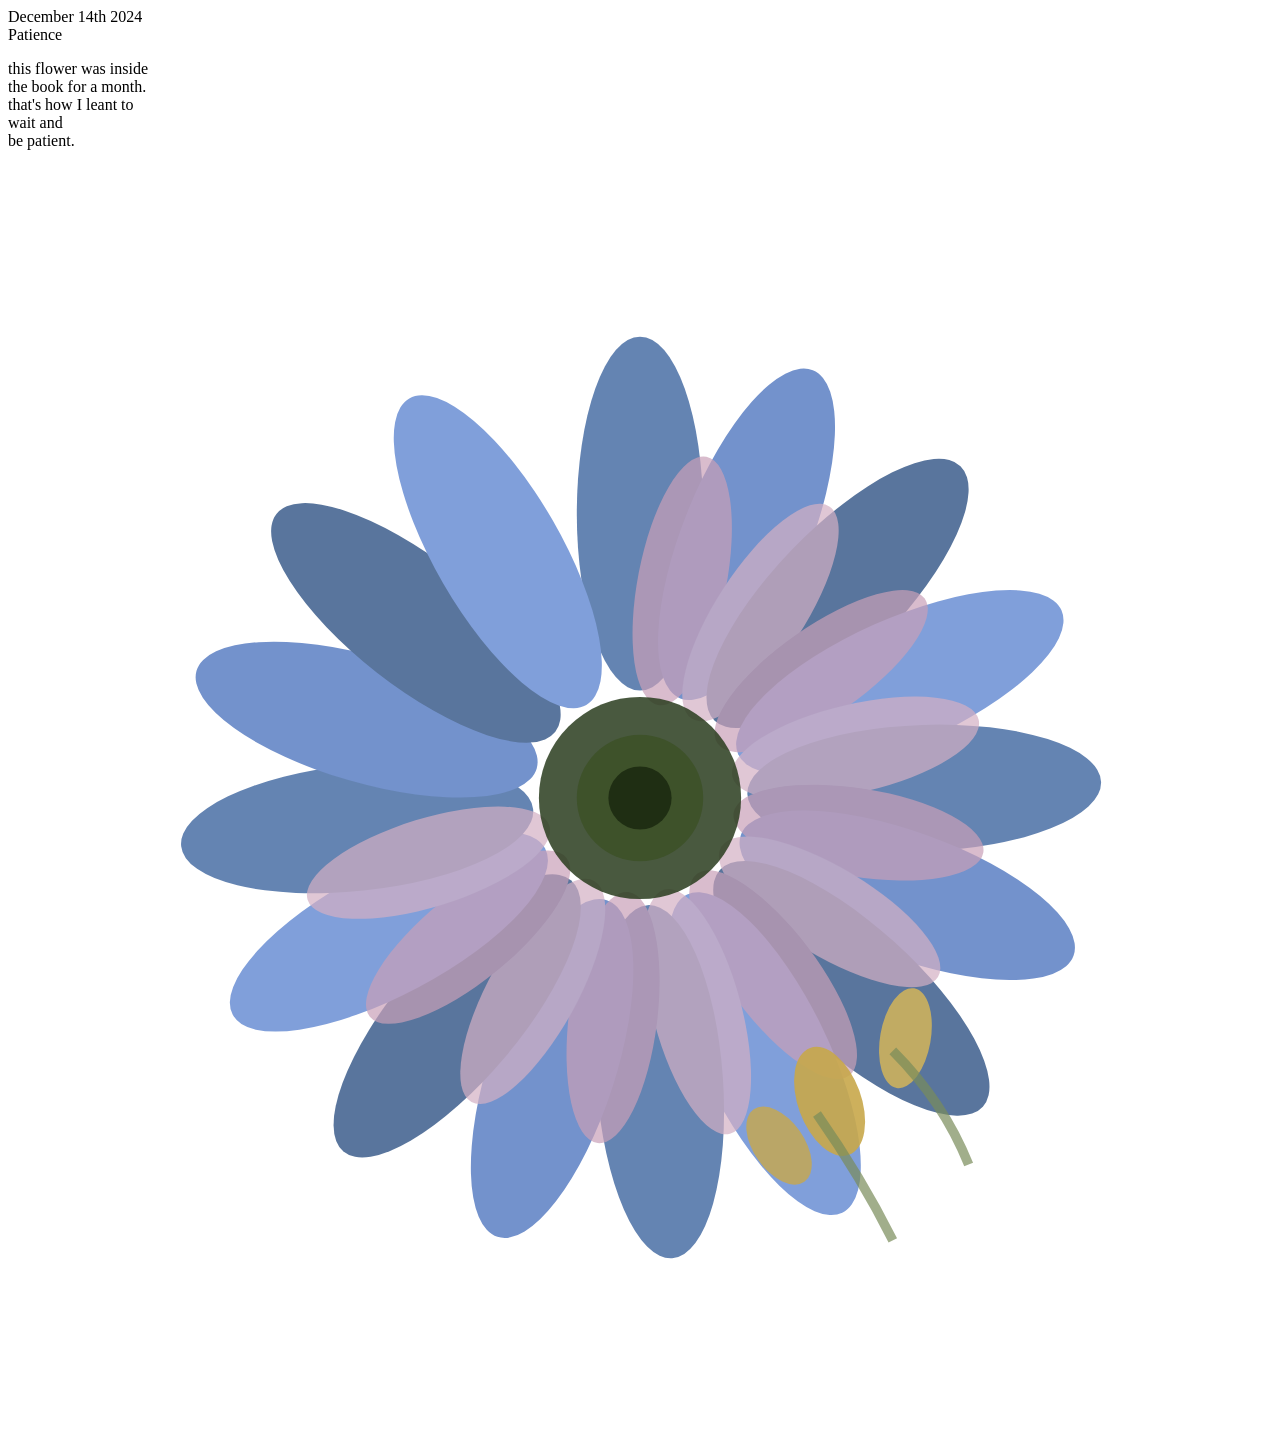
==== index.html @ 7498b92a "Create index.html" ====
<!DOCTYPE html>
<html lang="en">
<head>
  <meta charset="UTF-8">
  <meta name="viewport" content="width=device-width, initial-scale=1.0">
  <title>Patience</title>
  <link rel="stylesheet" href="style.css">
</head>
<body>

  <div class="card">

    <div class="card__header">
      <div class="card__date">
        <span class="card__date-line">December</span>
        <span class="card__date-line">14th 2024</span>
      </div>
      <div class="card__divider-v"></div>
      <div class="card__word">Patience</div>
    </div>

    <div class="card__divider-h"></div>

    <div class="card__body">
      <p class="card__text">
        this flower was inside<br>
        the book for a month.<br>
        that's how I leant to<br>
        wait and<br>
        be patient.
      </p>
    </div>

    <div class="card__tape card__tape--left"></div>
    <div class="card__tape card__tape--right"></div>

    <div class="card__flower">
      <!-- Pressed flower SVG -->
      <svg viewBox="0 0 200 200" xmlns="http://www.w3.org/2000/svg" class="flower-svg">
        <!-- Outer blue petals -->
        <g opacity="0.85">
          <ellipse cx="100" cy="55" rx="10" ry="28" fill="#4a6fa5" transform="rotate(0 100 100)"/>
          <ellipse cx="100" cy="55" rx="10" ry="28" fill="#5b7fc4" transform="rotate(22 100 100)"/>
          <ellipse cx="100" cy="55" rx="10" ry="28" fill="#3d5e8c" transform="rotate(44 100 100)"/>
          <ellipse cx="100" cy="55" rx="10" ry="28" fill="#6b8fd4" transform="rotate(66 100 100)"/>
          <ellipse cx="100" cy="55" rx="10" ry="28" fill="#4a6fa5" transform="rotate(88 100 100)"/>
          <ellipse cx="100" cy="55" rx="10" ry="28" fill="#5b7fc4" transform="rotate(110 100 100)"/>
          <ellipse cx="100" cy="55" rx="10" ry="28" fill="#3d5e8c" transform="rotate(132 100 100)"/>
          <ellipse cx="100" cy="55" rx="10" ry="28" fill="#6b8fd4" transform="rotate(154 100 100)"/>
          <ellipse cx="100" cy="55" rx="10" ry="28" fill="#4a6fa5" transform="rotate(176 100 100)"/>
          <ellipse cx="100" cy="55" rx="10" ry="28" fill="#5b7fc4" transform="rotate(198 100 100)"/>
          <ellipse cx="100" cy="55" rx="10" ry="28" fill="#3d5e8c" transform="rotate(220 100 100)"/>
          <ellipse cx="100" cy="55" rx="10" ry="28" fill="#6b8fd4" transform="rotate(242 100 100)"/>
          <ellipse cx="100" cy="55" rx="10" ry="28" fill="#4a6fa5" transform="rotate(264 100 100)"/>
          <ellipse cx="100" cy="55" rx="10" ry="28" fill="#5b7fc4" transform="rotate(286 100 100)"/>
          <ellipse cx="100" cy="55" rx="10" ry="28" fill="#3d5e8c" transform="rotate(308 100 100)"/>
          <ellipse cx="100" cy="55" rx="10" ry="28" fill="#6b8fd4" transform="rotate(330 100 100)"/>
        </g>
        <!-- Inner pinkish petals -->
        <g opacity="0.7">
          <ellipse cx="100" cy="65" rx="7" ry="20" fill="#c9a0b8" transform="rotate(11 100 100)"/>
          <ellipse cx="100" cy="65" rx="7" ry="20" fill="#d4b0c4" transform="rotate(33 100 100)"/>
          <ellipse cx="100" cy="65" rx="7" ry="20" fill="#c9a0b8" transform="rotate(55 100 100)"/>
          <ellipse cx="100" cy="65" rx="7" ry="20" fill="#d4b0c4" transform="rotate(77 100 100)"/>
          <ellipse cx="100" cy="65" rx="7" ry="20" fill="#c9a0b8" transform="rotate(99 100 100)"/>
          <ellipse cx="100" cy="65" rx="7" ry="20" fill="#d4b0c4" transform="rotate(121 100 100)"/>
          <ellipse cx="100" cy="65" rx="7" ry="20" fill="#c9a0b8" transform="rotate(143 100 100)"/>
          <ellipse cx="100" cy="65" rx="7" ry="20" fill="#d4b0c4" transform="rotate(165 100 100)"/>
          <ellipse cx="100" cy="65" rx="7" ry="20" fill="#c9a0b8" transform="rotate(187 100 100)"/>
          <ellipse cx="100" cy="65" rx="7" ry="20" fill="#d4b0c4" transform="rotate(209 100 100)"/>
          <ellipse cx="100" cy="65" rx="7" ry="20" fill="#c9a0b8" transform="rotate(231 100 100)"/>
          <ellipse cx="100" cy="65" rx="7" ry="20" fill="#d4b0c4" transform="rotate(253 100 100)"/>
        </g>
        <!-- Small yellow buds -->
        <ellipse cx="130" cy="148" rx="5" ry="9" fill="#c8a84b" transform="rotate(-20 130 148)" opacity="0.9"/>
        <ellipse cx="142" cy="138" rx="4" ry="8" fill="#d4b55a" transform="rotate(10 142 138)" opacity="0.85"/>
        <ellipse cx="122" cy="155" rx="4" ry="7" fill="#c8a84b" transform="rotate(-35 122 155)" opacity="0.8"/>
        <!-- Stems -->
        <path d="M 128 150 Q 135 160 140 170" stroke="#7a8c5a" stroke-width="1.5" fill="none" opacity="0.7"/>
        <path d="M 140 140 Q 148 148 152 158" stroke="#7a8c5a" stroke-width="1.5" fill="none" opacity="0.7"/>
        <!-- Center -->
        <circle cx="100" cy="100" r="16" fill="#2a3d1e" opacity="0.85"/>
        <circle cx="100" cy="100" r="10" fill="#3d5228" opacity="0.9"/>
        <circle cx="100" cy="100" r="5" fill="#1e2d12" opacity="0.95"/>
      </svg>
    </div>

  </div>

</body>
</html>
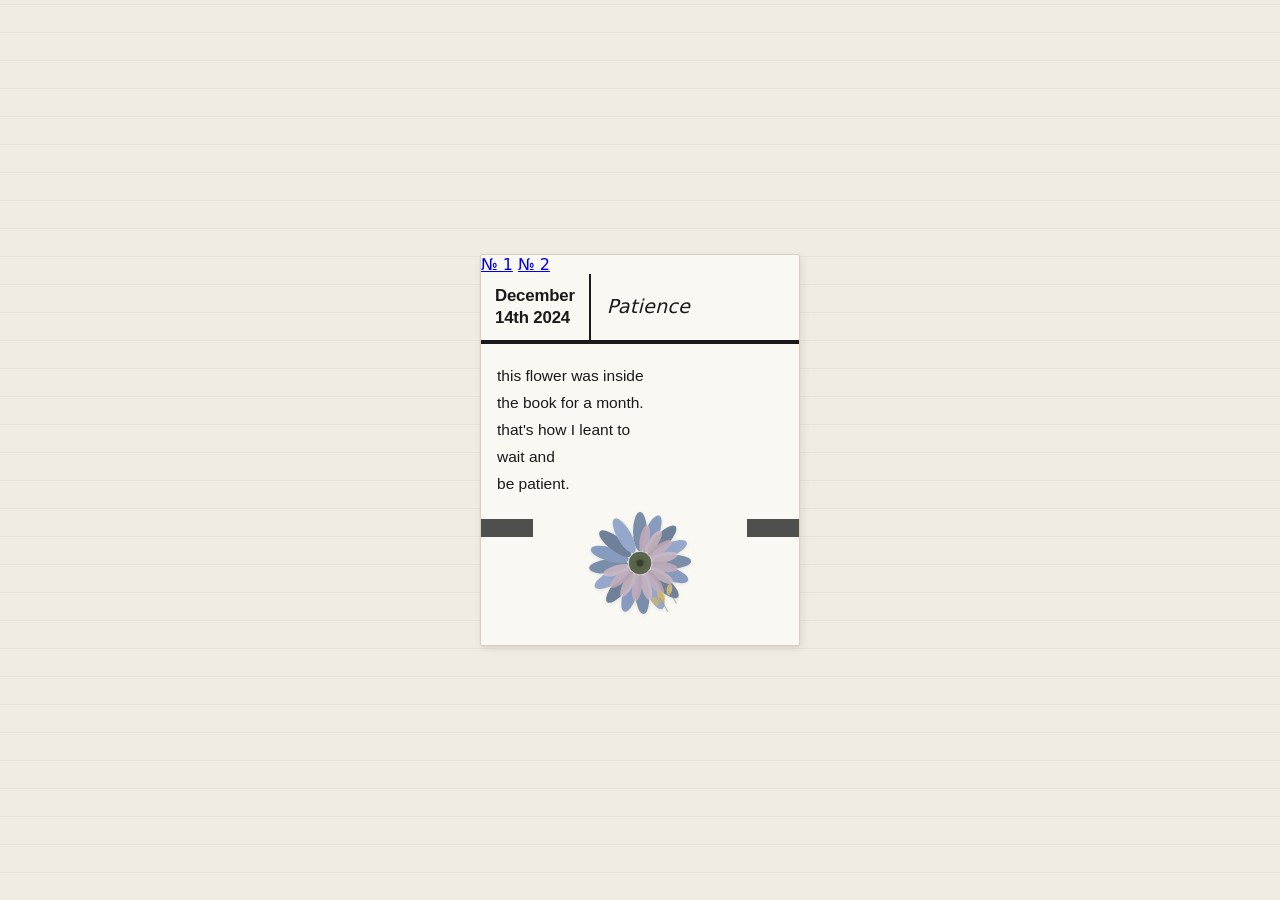
==== commit f7cc5b1f: "add navigation" ====
--- a/index.html
+++ b/index.html
@@ -10,6 +10,10 @@
 
   <div class="card">
 
+    <nav class="nav">
+  <a href="index.html" class="nav__link nav__link--active">№ 1</a>
+  <a href="page2.html" class="nav__link">№ 2</a>
+</nav>
     <div class="card__header">
       <div class="card__date">
         <span class="card__date-line">December</span>
--- a/style.css
+++ b/style.css
@@ -0,0 +1,130 @@
+/* ── Reset & Base ── */
+*, *::before, *::after {
+  box-sizing: border-box;
+  margin: 0;
+  padding: 0;
+}
+
+body {
+  min-height: 100vh;
+  display: flex;
+  align-items: center;
+  justify-content: center;
+  background-color: #f0ece4;
+  background-image:
+    repeating-linear-gradient(
+      0deg,
+      transparent,
+      transparent 27px,
+      rgba(180, 170, 150, 0.15) 27px,
+      rgba(180, 170, 150, 0.15) 28px
+    );
+  font-family: 'Segoe UI', system-ui, sans-serif;
+  padding: 40px 16px;
+}
+
+/* ── Card ── */
+.card {
+  position: relative;
+  width: 320px;
+  background-color: #faf8f3;
+  border: 1px solid #d8d0c0;
+  border-radius: 2px;
+  box-shadow:
+    2px 3px 8px rgba(0,0,0,0.08),
+    0 1px 2px rgba(0,0,0,0.05);
+  overflow: visible;
+  padding-bottom: 48px;
+}
+
+/* ── Header ── */
+.card__header {
+  display: flex;
+  align-items: stretch;
+  border-bottom: 2px solid #1a1a1a;
+}
+
+.card__date {
+  display: flex;
+  flex-direction: column;
+  padding: 12px 14px;
+  gap: 2px;
+}
+
+.card__date-line {
+  font-size: 1.05rem;
+  font-weight: 700;
+  color: #1a1a1a;
+  font-family: 'Segoe UI', sans-serif;
+  letter-spacing: -0.01em;
+}
+
+.card__divider-v {
+  width: 2px;
+  background-color: #1a1a1a;
+  flex-shrink: 0;
+}
+
+.card__word {
+  flex: 1;
+  display: flex;
+  align-items: center;
+  padding: 12px 16px;
+  font-size: 1.2rem;
+  font-style: italic;
+  color: #1a1a1a;
+  letter-spacing: 0.01em;
+}
+
+.card__divider-h {
+  height: 2px;
+  background-color: #1a1a1a;
+}
+
+/* ── Body text ── */
+.card__body {
+  padding: 18px 16px 100px;
+}
+
+.card__text {
+  font-size: 0.97rem;
+  line-height: 1.75;
+  color: #1a1a1a;
+  font-family: 'Segoe UI', sans-serif;
+}
+
+/* ── Tape strips ── */
+.card__tape {
+  position: absolute;
+  bottom: 108px;
+  width: 52px;
+  height: 18px;
+  background-color: #2a2a2a;
+  opacity: 0.82;
+}
+
+.card__tape--left {
+  left: 0;
+}
+
+.card__tape--right {
+  right: 0;
+}
+
+/* ── Flower ── */
+.card__flower {
+  position: absolute;
+  bottom: 12px;
+  left: 50%;
+  transform: translateX(-50%);
+  width: 140px;
+  height: 140px;
+  opacity: 0.9;
+  filter: sepia(0.15) saturate(0.9);
+}
+
+.flower-svg {
+  width: 100%;
+  height: 100%;
+  filter: drop-shadow(0px 1px 2px rgba(0,0,0,0.12));
+}
